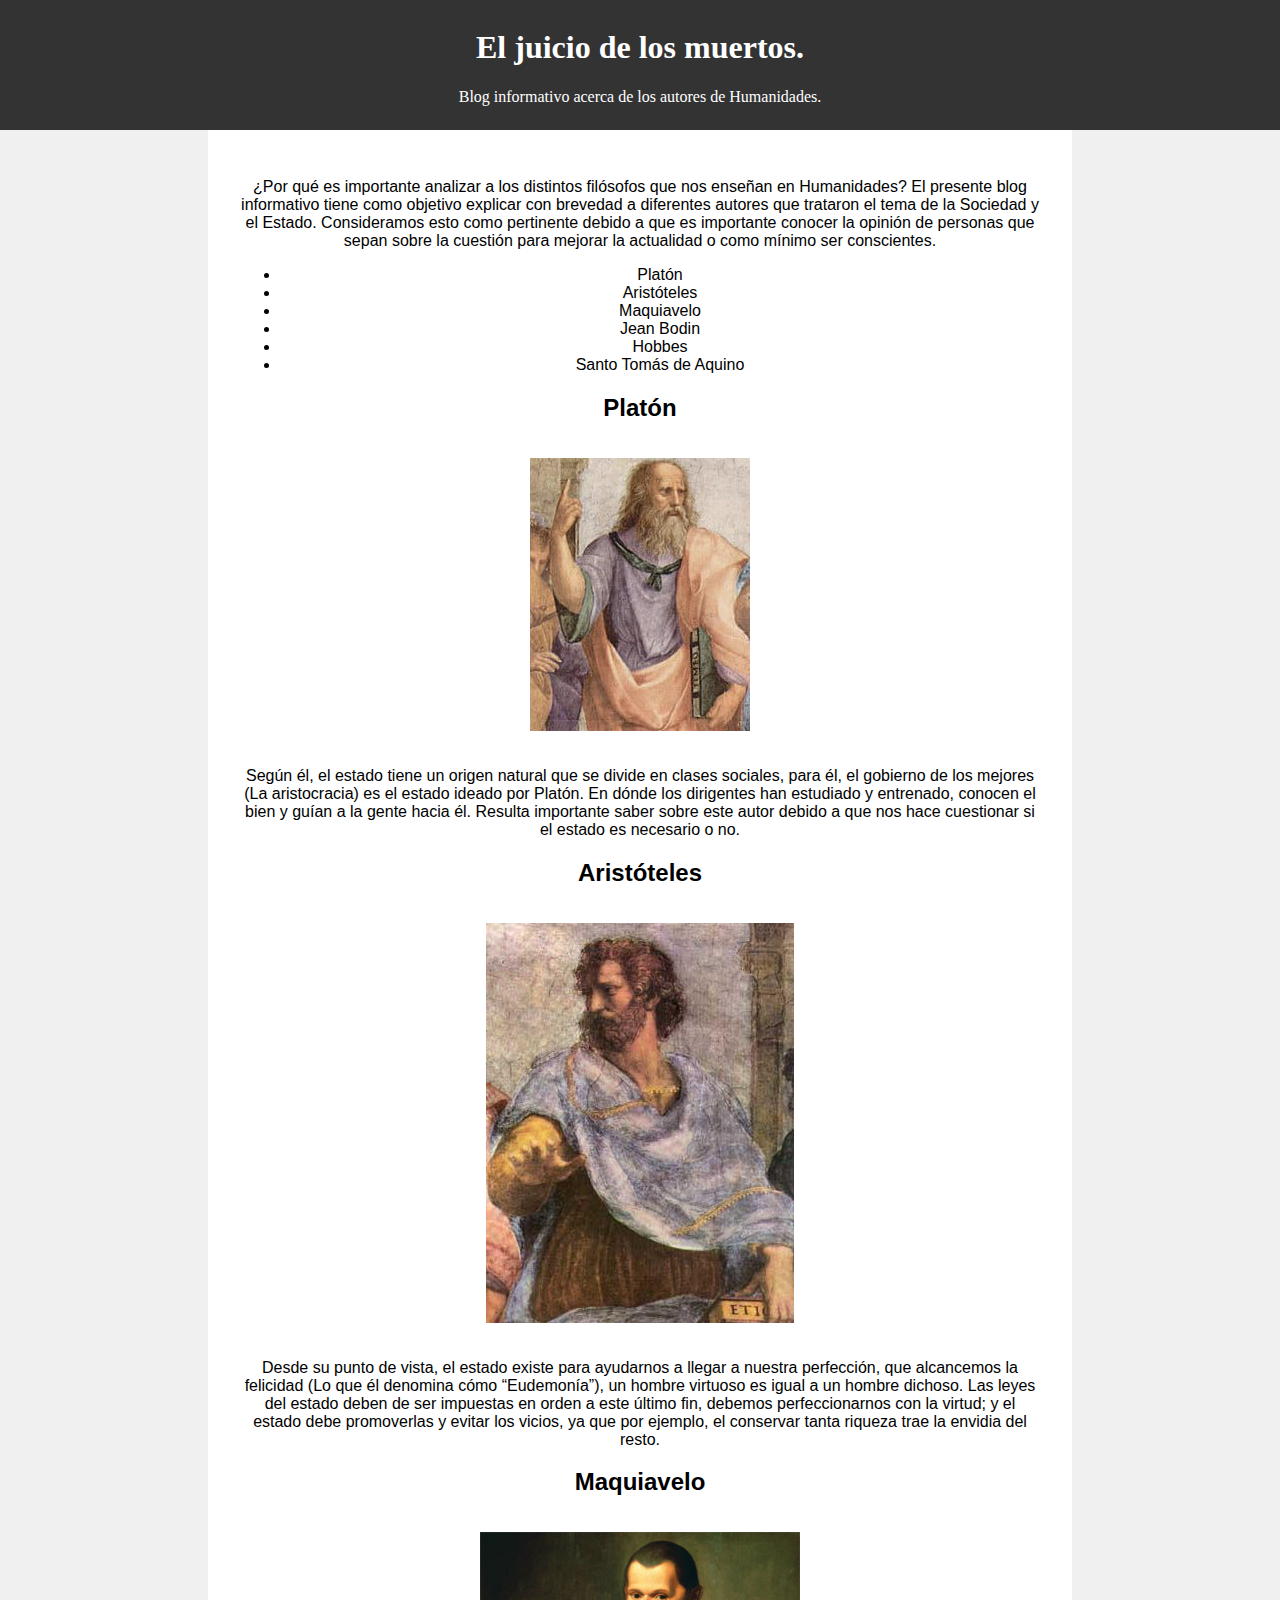
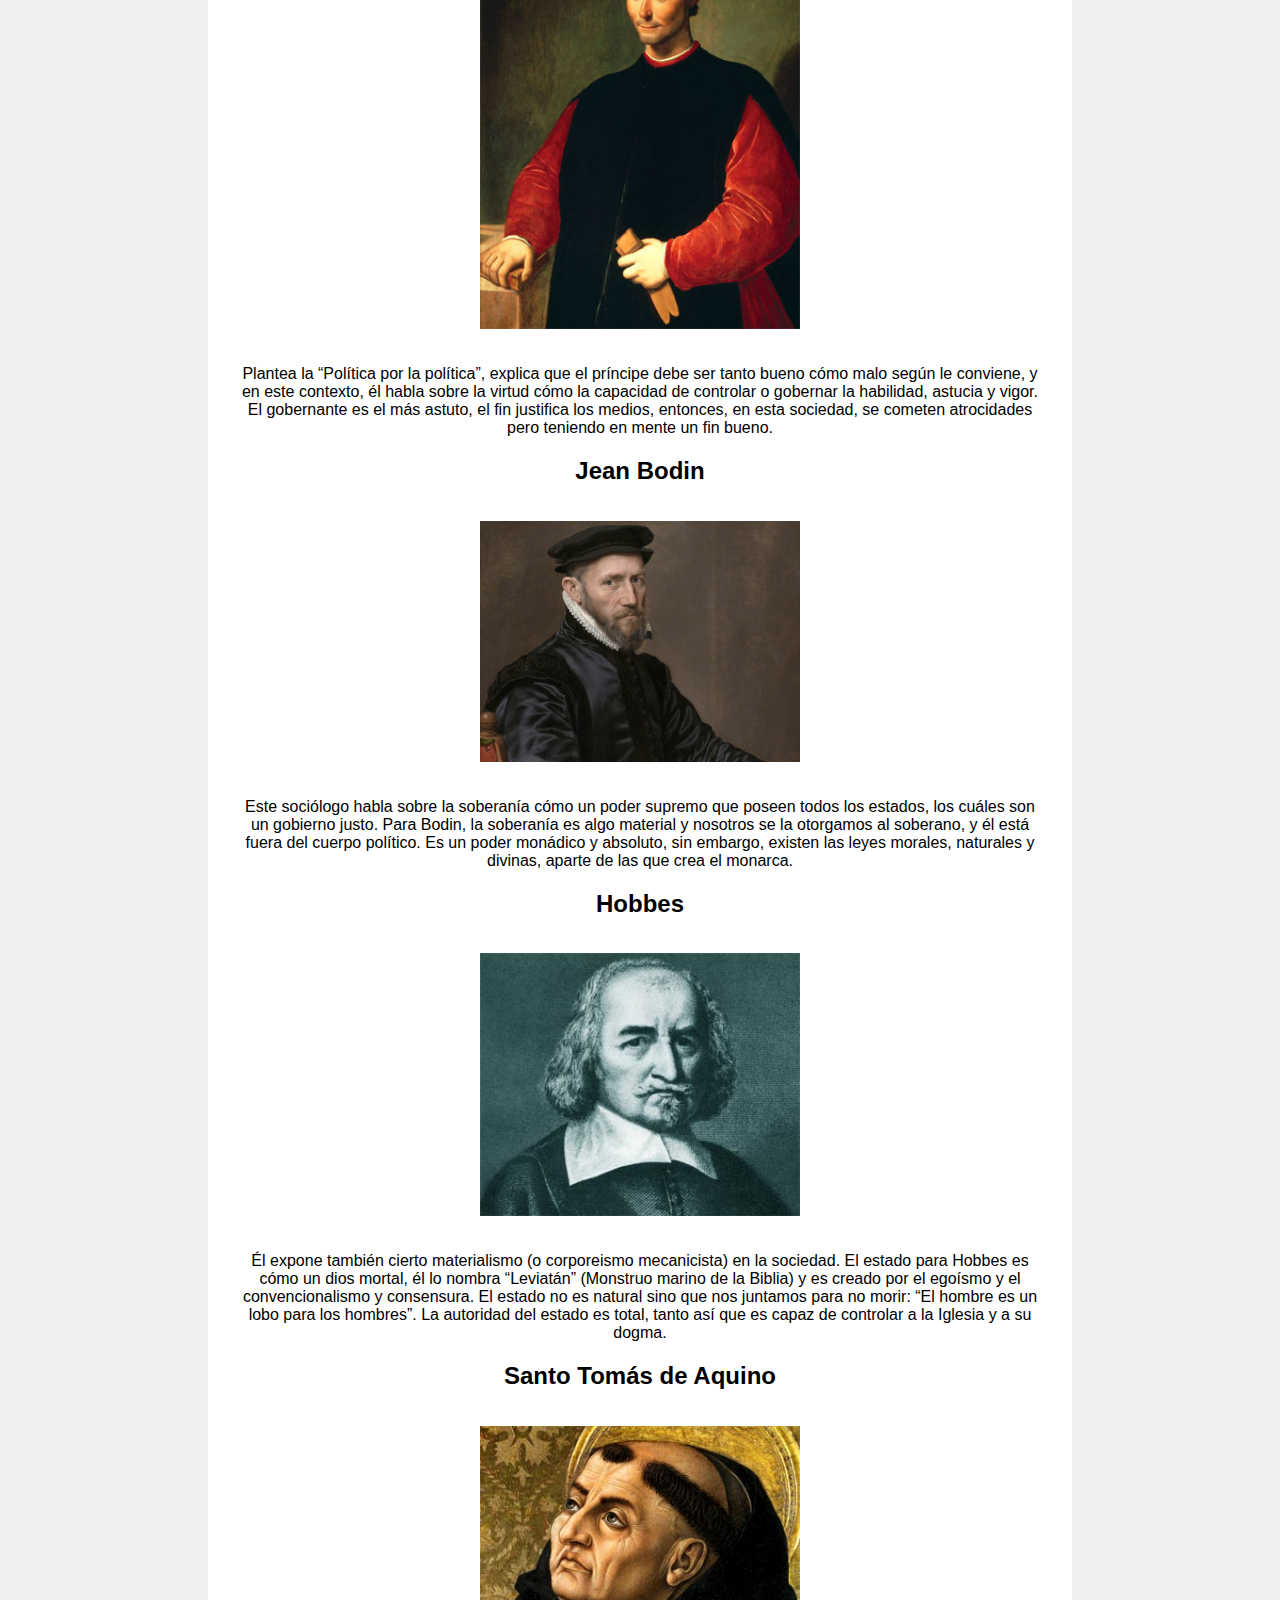
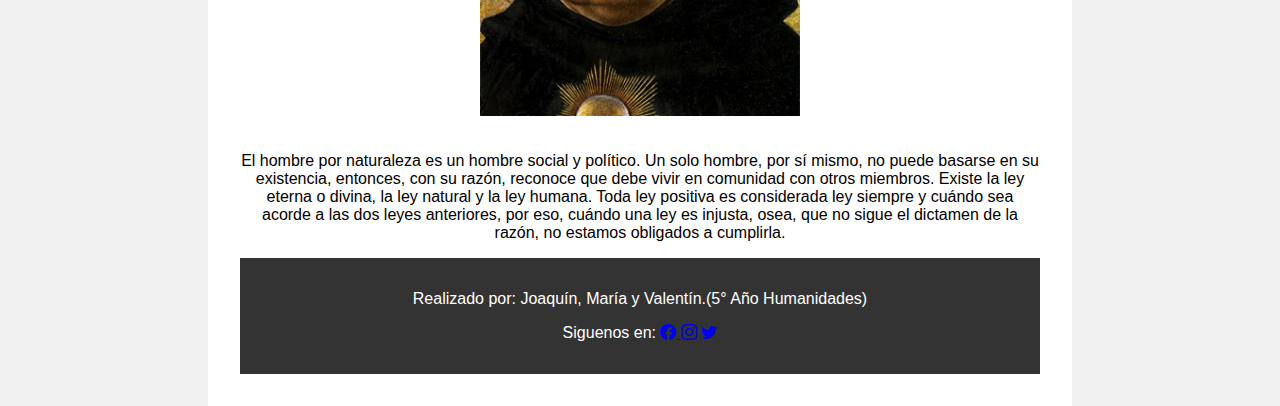
==== index.html @ 27a3ffb0 "Add files via upload" ====
<!DOCTYPE html>
<html lang="es">
<head>
  <!--Metadatos-->
  <meta charset="UTF-8">
  <meta name="author" content="escribe tu nombre aqui">
  <meta name="description" content="Información sobre autores de Humanidades">
  <meta name="keywords" content="Humanidades, Tomás de Aquino, Autores, Estado.">
  <meta name="viewport" content="width=device-width, initial-scale=1.0">
  <title>El Juicio de los Muertos.</title>
<!--CSS-->
<link rel="stylesheet" href="index.css">
<link rel="stylesheet" href="https://cdn.jsdelivr.net/npm/bootstrap-icons@1.10.5/font/bootstrap-icons.css">
</head>
<body>
  <header>
    <h1>El juicio de los muertos.</h1>
    <p>Blog informativo acerca de los autores de Humanidades.</p>
  </header>
  <div id="contenido">
<p>¿Por qué es importante analizar a los distintos filósofos que nos enseñan en Humanidades?
    El presente blog  informativo tiene como objetivo explicar con brevedad a diferentes autores que trataron el tema de la Sociedad y el Estado. Consideramos esto como pertinente debido a que es importante conocer la opinión de personas que sepan sobre la cuestión para mejorar la actualidad o como mínimo ser conscientes.</p>
<ul>
    <li>Platón</li>
    <li>Aristóteles</li>
    <li>Maquiavelo</li>
    <li>Jean Bodin</li>
    <li>Hobbes</li>
    <li>Santo Tomás de Aquino</li>
</ul>
<section id="Platón"></section>
<h2>Platón</h2>
<div class="imagen-container">
    <img src="Platon.jpg" alt="Foto de Platón"
</div>
<p>Según él, el estado tiene un origen natural que se divide en clases sociales, para él, el gobierno de los mejores (La aristocracia) es el estado ideado por Platón. En dónde los dirigentes han estudiado y entrenado, conocen el bien y guían a la gente hacia él. Resulta importante saber sobre este autor debido a que nos hace cuestionar si el estado es necesario o no.
</p>
</section>
<section id="Aristóteles">
<h2>Aristóteles</h2>
<div class="imagen-container">
    <img src="Aristoteles.jpg" alt="Foto de Aristóteles"
</div>
<p>Desde su punto de vista, el estado existe para ayudarnos a llegar a nuestra perfección, que alcancemos la felicidad (Lo que él denomina cómo “Eudemonía”), un hombre virtuoso es igual a un hombre dichoso. Las leyes del estado deben de ser impuestas en orden a este último fin, debemos perfeccionarnos con la virtud; y el estado debe promoverlas y evitar los vicios, ya que por ejemplo,  el conservar tanta riqueza trae la envidia del resto.
</p>
</section>
<section id="Maquiavelo">
<h2>Maquiavelo</h2>
<div class="imagen-container">
    <img src="Maquiavelo.jpg" alt="Foto de Maquiavelo"
</div>
<p>Plantea la “Política por la política”, explica que el príncipe debe ser tanto bueno cómo malo según le conviene, y en este contexto, él habla sobre la virtud cómo la capacidad de controlar o gobernar la habilidad, astucia y vigor. El gobernante es el más astuto, el fin justifica los medios, entonces, en esta sociedad, se cometen atrocidades pero teniendo en mente un fin bueno.
</p>
</section>
<section id="Jean Bodin">
<h2>Jean Bodin</h2>
<div class="imagen-container">
    <img src="Bodin.jpg" alt="Foto de Bodin"
</div>
<p>Este sociólogo habla sobre la soberanía cómo un poder supremo que poseen todos los estados, los cuáles son un gobierno justo. Para Bodin, la soberanía es algo material y nosotros se la otorgamos al soberano, y él está fuera del cuerpo político. Es un poder monádico y absoluto, sin embargo, existen las leyes morales, naturales y divinas, aparte de las que crea el monarca.
</p>
</section>
<section id="Hobbes">
<h2>Hobbes</h2>
<div class="imagen-container">
    <img src="Hobbes.jpg" alt="Foto de Hobbes"
</div>
<p>Él expone también cierto materialismo (o corporeismo mecanicista) en la sociedad. El estado para Hobbes es cómo un dios mortal, él lo nombra “Leviatán” (Monstruo marino de la Biblia) y es creado por el egoísmo y el convencionalismo y consensura. El estado no es natural sino que nos juntamos para no morir: “El hombre es un lobo para los hombres”. La autoridad del estado es total, tanto así que es capaz de controlar a la Iglesia y a su dogma. 
</p>
</section>
<section id="Santo Tomás de Aquino">
<h2>Santo Tomás de Aquino</h2>
<div class="imagen-container">
    <img src="tomas_de_aquino_santo.jpg" alt="Foto de Santo Tomás de Aquino"
</div>
<p>El hombre por naturaleza es un hombre social y político. Un solo hombre, por sí mismo, no puede basarse en su existencia, entonces, con su razón, reconoce que debe vivir en comunidad con otros miembros. Existe la ley eterna o divina, la ley natural y la ley humana. Toda ley positiva es considerada ley siempre y cuándo sea acorde a las dos leyes anteriores, por eso, cuándo una ley es injusta, osea, que no sigue el dictamen de la razón, no estamos obligados a cumplirla.
</p>
</section>
<footer>
    <p>Realizado por: Joaquín, María y Valentín.(5° Año Humanidades)</p>
    <p>Siguenos en: 
      <a href="https://www.facebook.com/" target="_blank"> <i class="bi bi-facebook"></i> </a>
      <a href="https://www.instagram.com/" target="_blank"> <i class="bi bi-instagram"></i></a>
      <a href="https://twitter.com/" target="_blank"> <i class="bi bi-twitter"></i></a></p>
  </footer>
</body>
</html>
---- index.css ----
/*Selectores de tipo*/

body {
    font-family: 'Roboto', sans-serif;
    text-align: center;
    background-color: #f0f0f0;
    margin: 0;
}

header {
    font-family: 'Pacifico', cursiva;
    text-align: center;
    background-color: #333;
    color:white;
    padding:0.5rem;
}

img {
    max-width: 40%;
    height: auto;
    margin:1rem;
}

footer {
    text-align: center;
    background-color: #333;
    color: white;
    padding: 1rem;
}

/*Selectores de Id*/
#contenido{
    background-color: rgb(255, 255, 255);
    padding: 2rem;
    max-width: 800px;
    margin: 0 auto;
}
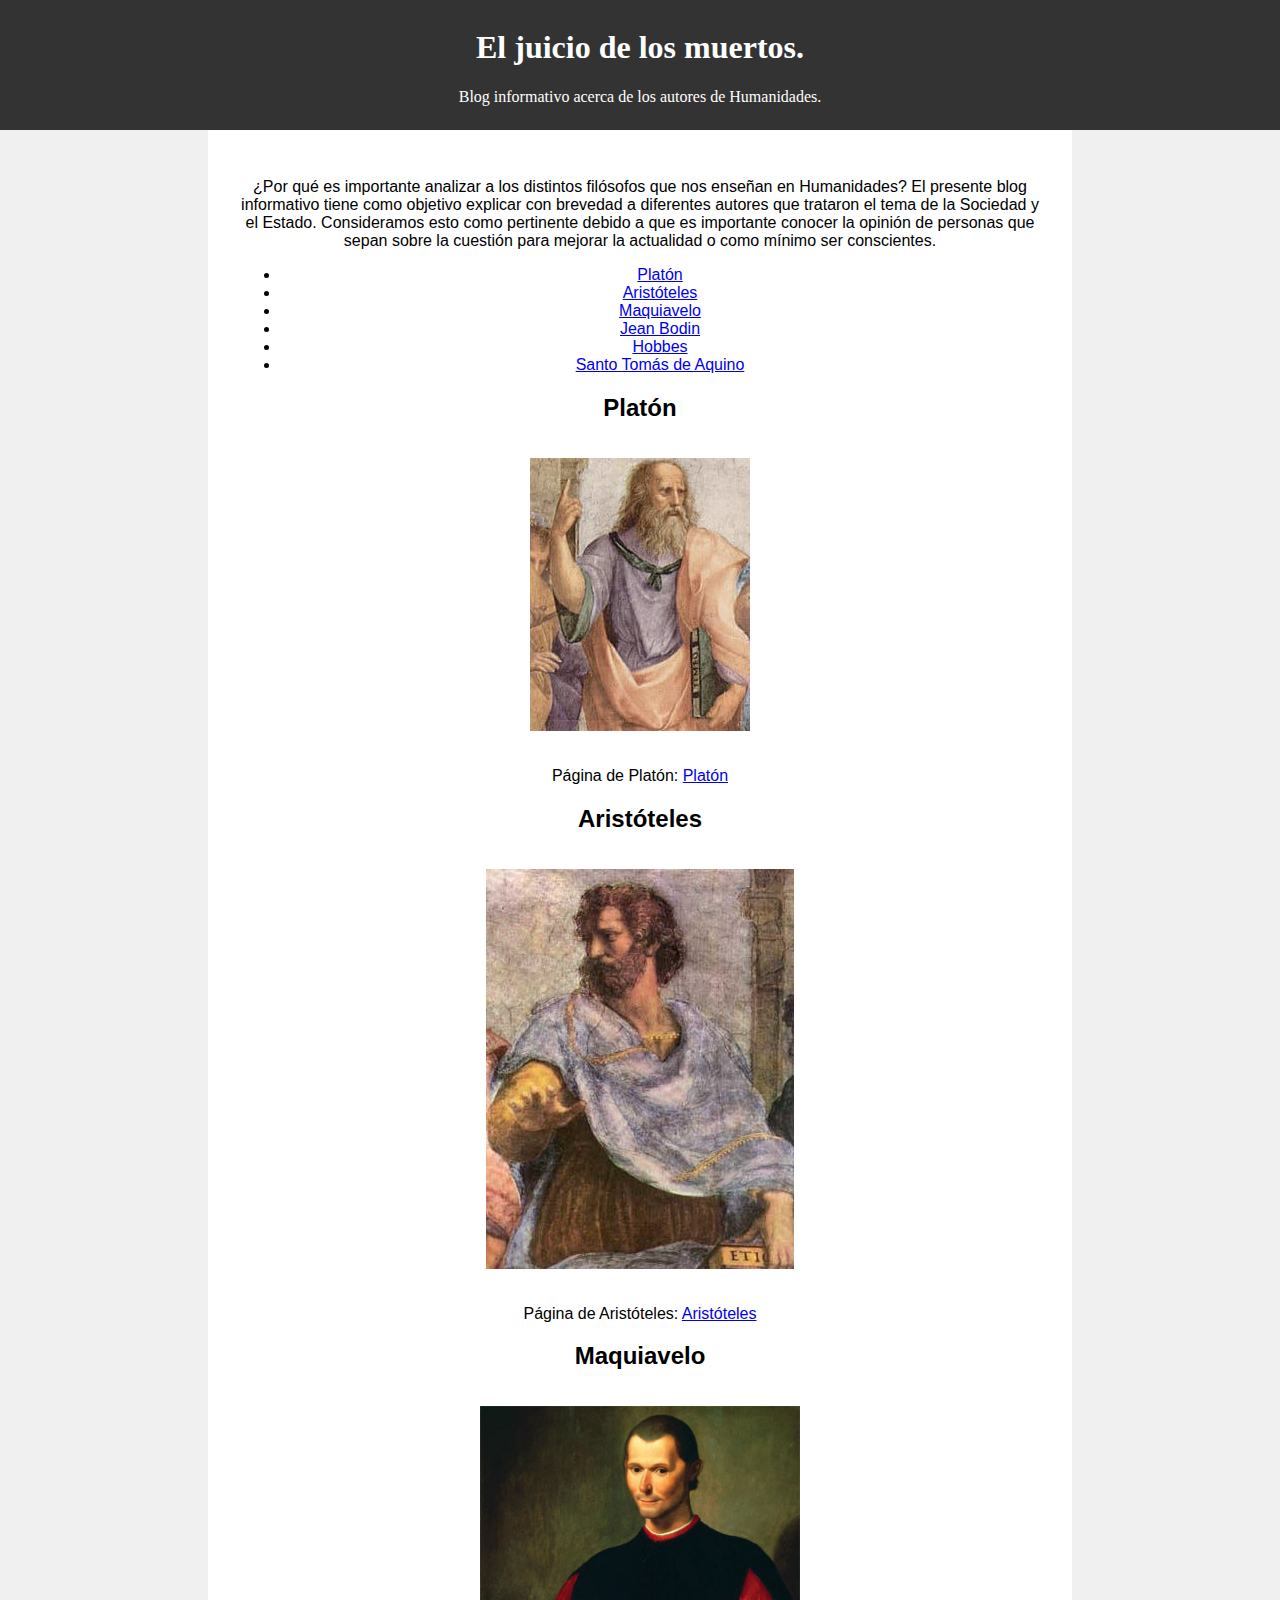
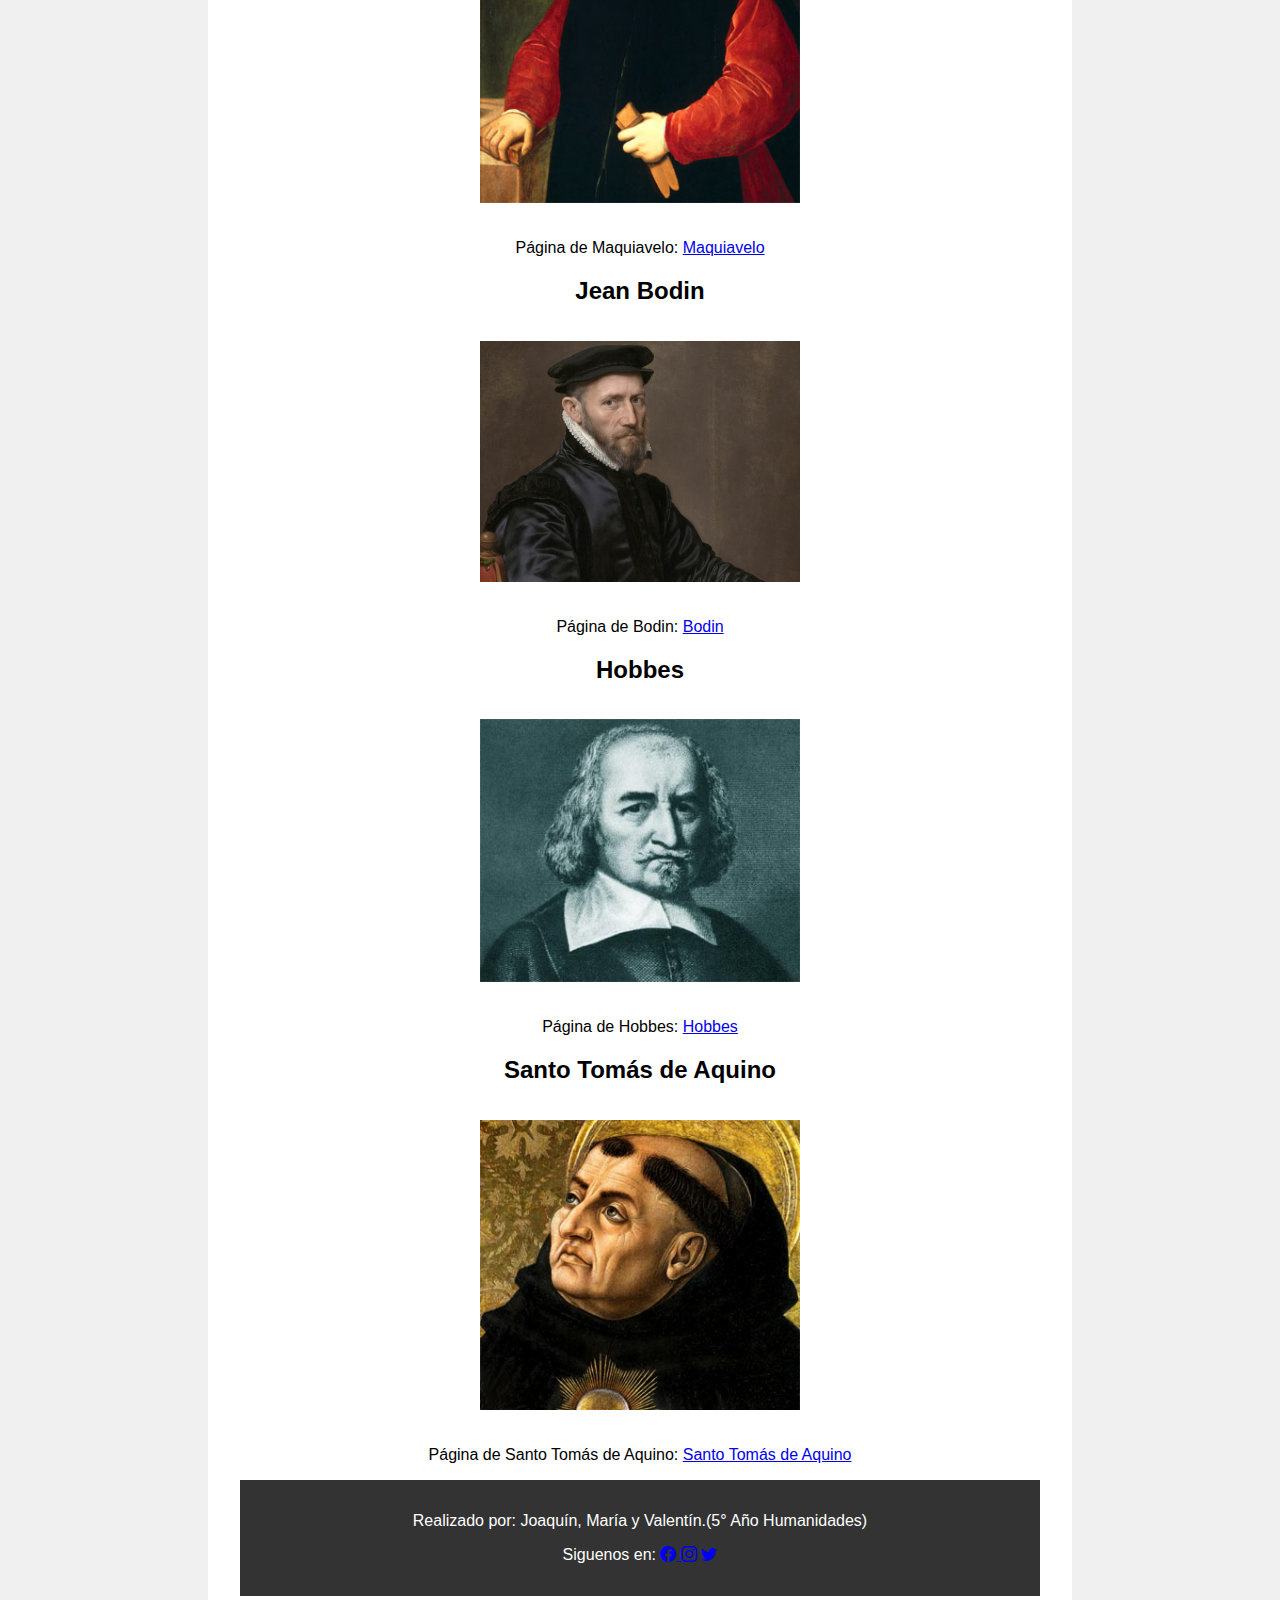
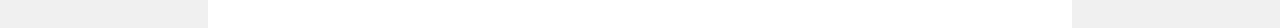
==== commit 4dd7ce39: "Add files via upload" ====
--- a/index.html
+++ b/index.html
@@ -21,19 +21,20 @@
 <p>¿Por qué es importante analizar a los distintos filósofos que nos enseñan en Humanidades?
     El presente blog  informativo tiene como objetivo explicar con brevedad a diferentes autores que trataron el tema de la Sociedad y el Estado. Consideramos esto como pertinente debido a que es importante conocer la opinión de personas que sepan sobre la cuestión para mejorar la actualidad o como mínimo ser conscientes.</p>
 <ul>
-    <li>Platón</li>
-    <li>Aristóteles</li>
-    <li>Maquiavelo</li>
-    <li>Jean Bodin</li>
-    <li>Hobbes</li>
-    <li>Santo Tomás de Aquino</li>
+    <li><a href="#Platon">Platón</a></li>
+    <li><a href="#Aristoteles">Aristóteles</a></li>
+    <li><a href="#Maquiavelo">Maquiavelo</a></li>
+    <li><a href="#Jean Bodin">Jean Bodin</a></li>
+    <li><a href="#Hobbes">Hobbes</a></li>
+    <li><a href="#Santo Tomás de Aquino">Santo Tomás de Aquino</a></li>
 </ul>
 <section id="Platón"></section>
 <h2>Platón</h2>
 <div class="imagen-container">
     <img src="Platon.jpg" alt="Foto de Platón"
 </div>
-<p>Según él, el estado tiene un origen natural que se divide en clases sociales, para él, el gobierno de los mejores (La aristocracia) es el estado ideado por Platón. En dónde los dirigentes han estudiado y entrenado, conocen el bien y guían a la gente hacia él. Resulta importante saber sobre este autor debido a que nos hace cuestionar si el estado es necesario o no.
+<p>Página de Platón:
+    <a href="http://127.0.0.1:5501/Platon.html" target="_blank">Platón</a>
 </p>
 </section>
 <section id="Aristóteles">
@@ -41,7 +42,8 @@
 <div class="imagen-container">
     <img src="Aristoteles.jpg" alt="Foto de Aristóteles"
 </div>
-<p>Desde su punto de vista, el estado existe para ayudarnos a llegar a nuestra perfección, que alcancemos la felicidad (Lo que él denomina cómo “Eudemonía”), un hombre virtuoso es igual a un hombre dichoso. Las leyes del estado deben de ser impuestas en orden a este último fin, debemos perfeccionarnos con la virtud; y el estado debe promoverlas y evitar los vicios, ya que por ejemplo,  el conservar tanta riqueza trae la envidia del resto.
+<p>Página de Aristóteles:
+    <a href="http://127.0.0.1:5501/Aristoteles.html" target="_blank">Aristóteles</a>
 </p>
 </section>
 <section id="Maquiavelo">
@@ -49,7 +51,8 @@
 <div class="imagen-container">
     <img src="Maquiavelo.jpg" alt="Foto de Maquiavelo"
 </div>
-<p>Plantea la “Política por la política”, explica que el príncipe debe ser tanto bueno cómo malo según le conviene, y en este contexto, él habla sobre la virtud cómo la capacidad de controlar o gobernar la habilidad, astucia y vigor. El gobernante es el más astuto, el fin justifica los medios, entonces, en esta sociedad, se cometen atrocidades pero teniendo en mente un fin bueno.
+<p>Página de Maquiavelo:
+    <a href="http://127.0.0.1:5501/Maquiavelo.html" target="_blank">Maquiavelo</a>
 </p>
 </section>
 <section id="Jean Bodin">
@@ -57,7 +60,8 @@
 <div class="imagen-container">
     <img src="Bodin.jpg" alt="Foto de Bodin"
 </div>
-<p>Este sociólogo habla sobre la soberanía cómo un poder supremo que poseen todos los estados, los cuáles son un gobierno justo. Para Bodin, la soberanía es algo material y nosotros se la otorgamos al soberano, y él está fuera del cuerpo político. Es un poder monádico y absoluto, sin embargo, existen las leyes morales, naturales y divinas, aparte de las que crea el monarca.
+<p>Página de Bodin:
+    <a href="http://127.0.0.1:5501/JeanBodin.html" target="_blank">Bodin</a>
 </p>
 </section>
 <section id="Hobbes">
@@ -65,7 +69,8 @@
 <div class="imagen-container">
     <img src="Hobbes.jpg" alt="Foto de Hobbes"
 </div>
-<p>Él expone también cierto materialismo (o corporeismo mecanicista) en la sociedad. El estado para Hobbes es cómo un dios mortal, él lo nombra “Leviatán” (Monstruo marino de la Biblia) y es creado por el egoísmo y el convencionalismo y consensura. El estado no es natural sino que nos juntamos para no morir: “El hombre es un lobo para los hombres”. La autoridad del estado es total, tanto así que es capaz de controlar a la Iglesia y a su dogma. 
+<p>Página de Hobbes:
+    <a href="http://127.0.0.1:5501/Hobbes.html" target="_blank">Hobbes</a>
 </p>
 </section>
 <section id="Santo Tomás de Aquino">
@@ -73,7 +78,8 @@
 <div class="imagen-container">
     <img src="tomas_de_aquino_santo.jpg" alt="Foto de Santo Tomás de Aquino"
 </div>
-<p>El hombre por naturaleza es un hombre social y político. Un solo hombre, por sí mismo, no puede basarse en su existencia, entonces, con su razón, reconoce que debe vivir en comunidad con otros miembros. Existe la ley eterna o divina, la ley natural y la ley humana. Toda ley positiva es considerada ley siempre y cuándo sea acorde a las dos leyes anteriores, por eso, cuándo una ley es injusta, osea, que no sigue el dictamen de la razón, no estamos obligados a cumplirla.
+<p>Página de Santo Tomás de Aquino:
+    <a href="http://127.0.0.1:5501/TomasDeAquino.html" target="_blank">Santo Tomás de Aquino</a>
 </p>
 </section>
 <footer>
